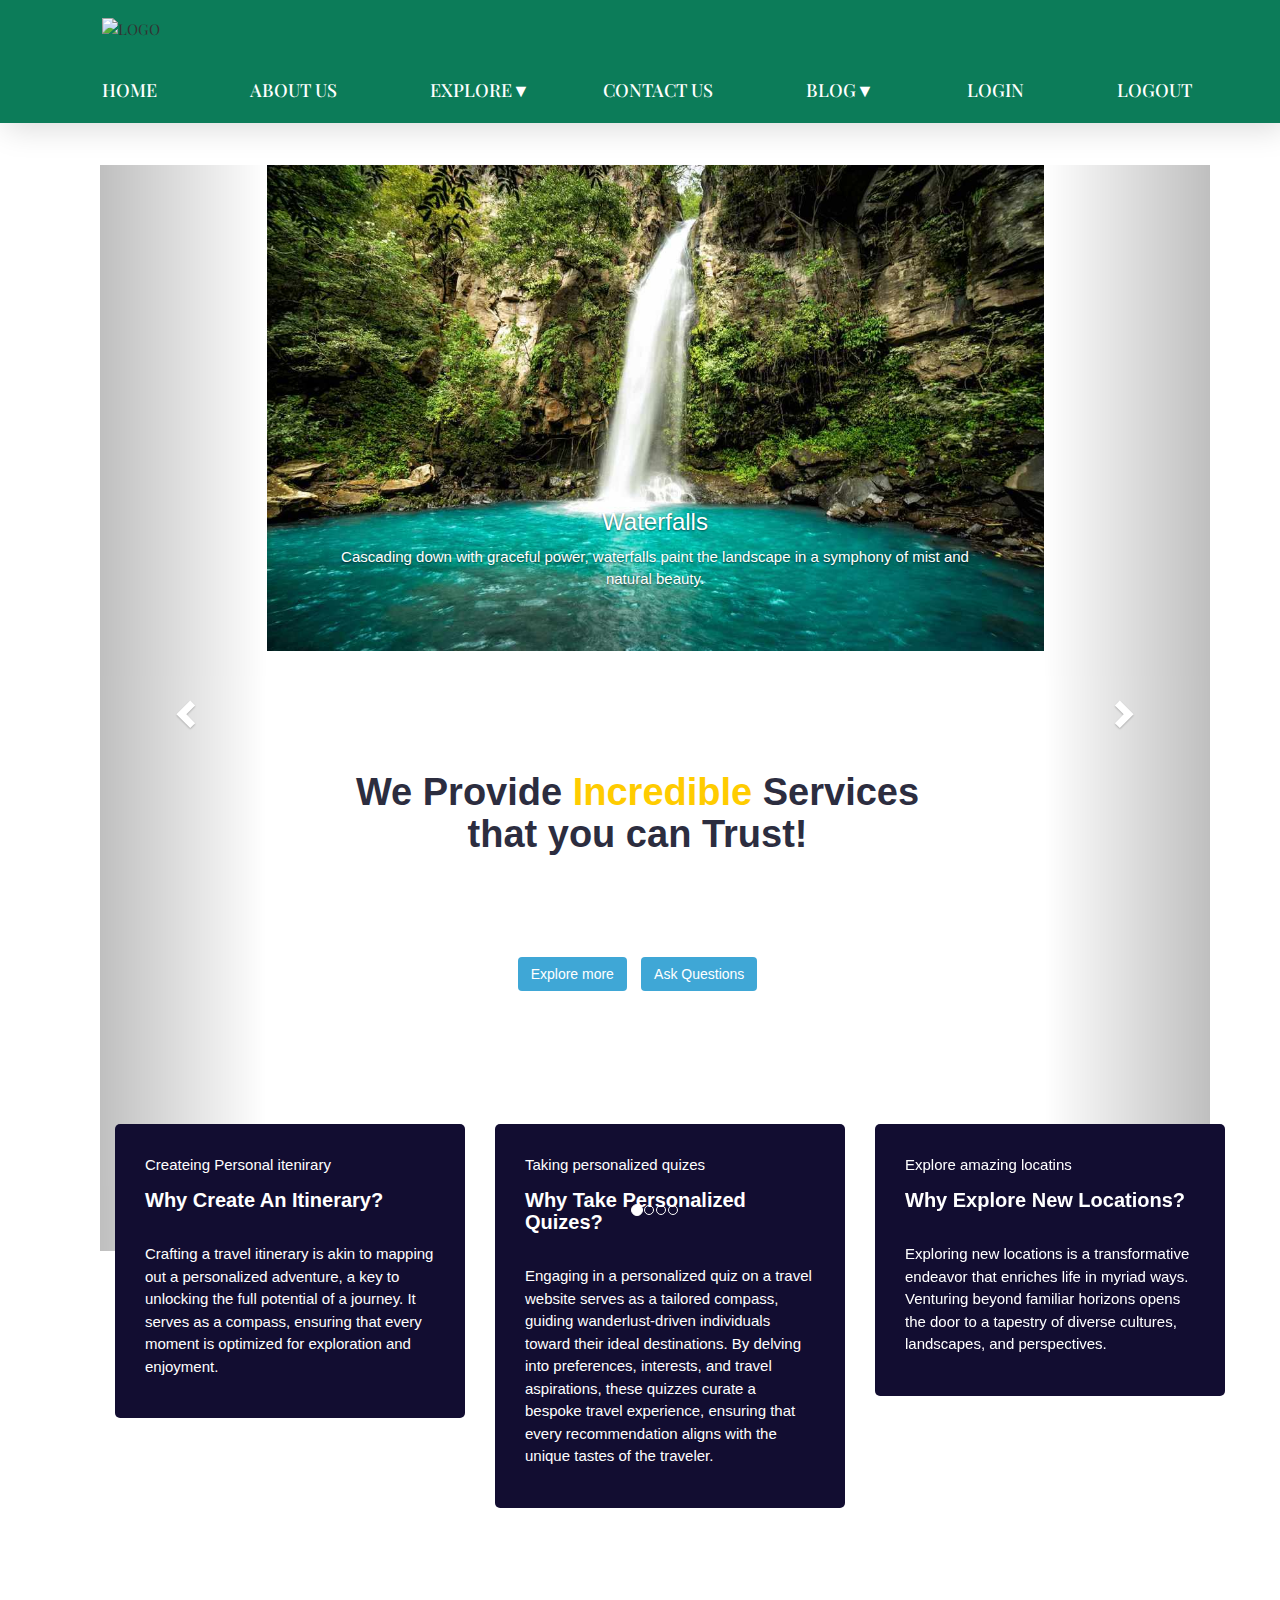
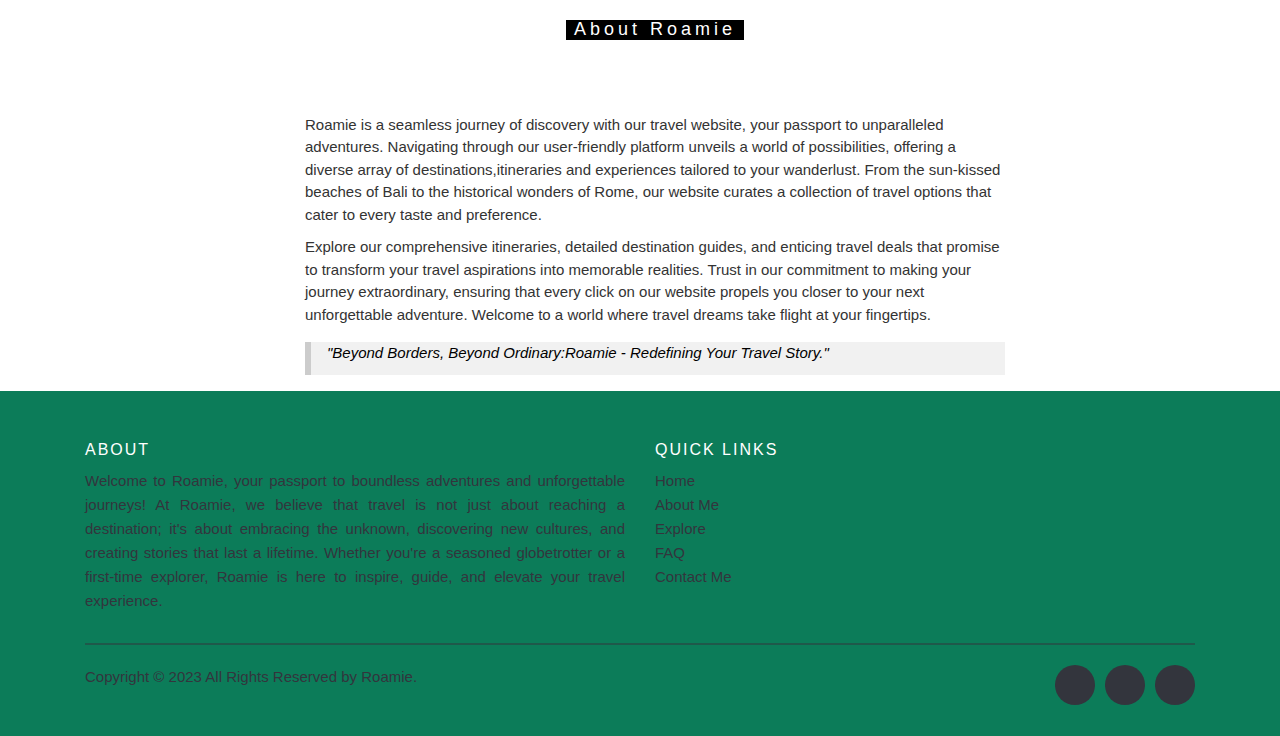
==== aboutus.html @ aede357f "Add files via upload" ====
<!DOCTYPE html>
<html lang="en">

<head>
  <!-- Meta tags for character set and viewport -->
  <meta name="viewport" content="width=device-width, initial-scale=1.0">
  <meta charset="UTF-8">
  
  <!-- Title of the webpage -->
  <title>About Us</title>
  
  <!-- Link to external CSS file -->
  <link rel="stylesheet" type="text/css" href="style.css">
  <link rel="stylesheet" type="text/css" href="aboutus.css">
  

  <!-- Bootstrap CSS -->
  <link href="css/bootstrap.min.css" rel="stylesheet" />
  <!-- Fonts for heading and body -->
  <link rel="preconnect" href="https://fonts.googleapis.com">
  <link rel="preconnect" href="https://fonts.gstatic.com" crossorigin>
  <link href="https://fonts.googleapis.com/css2?family=Playfair+Display&display=swap" rel="stylesheet">
  <link rel="preconnect" href="https://fonts.googleapis.com">
  <link rel="preconnect" href="https://fonts.gstatic.com" crossorigin>
  <link href="https://fonts.googleapis.com/css2?family=Eagle+Lake&display=swap" rel="stylesheet">

  <!-- Font Awesome Kit -->
  <script src="https://kit.fontawesome.com/c820918012.js" crossorigin="anonymous"></script>

  <!-- Internal CSS styles -->
  <style>
    /* Add your additional styles here if needed */
  </style>

</head>
<body>
<nav>
    <!-- Logo image -->
    <img src="logo.gif" class="logo" alt="Logo" title="Roamie">
    
    <!-- Navigation links -->
    <ul class="navbar">
      <li><a href="index.html">Home</a></li>
      <li><a href="aboutus.html">About Us</a></li>
       <li class="submenu-parent">
    <a href="explore.html">Explore▼ </a>
    <!-- Submenu for Explore -->
    <ul class="submenu">
      <li><a href="itinerary.html">Itinerary</a></li>
      <li><a href="packages.html">Packages</a></li>
    </ul>
  </li>
  <a href="contact.html">Contact Us</a>
	<li class="submenu-parent">
      <a href="blog.html">Blog▼</a>
	  <ul class="submenu">
      <li><a href="FAQ.html">FAQ</a></li>
    </ul></li>
      <li><a href="login.php">
          <span>Login</span>
          <i class="fa fa-user" aria-hidden="true"></i>
        </a></li>
      <li><a href="logout.php">
          <span>Logout</span>
          <i class="fa fa-user" aria-hidden="true"></i>
        </a></li>
    </ul>
  </nav>
      <!-- End Header -->  
  <section class="container">


  <title>Bootstrap Example</title>
  <meta charset="utf-8">
  <meta name="viewport" content="width=device-width, initial-scale=1">
  <link rel="stylesheet" href="https://maxcdn.bootstrapcdn.com/bootstrap/3.4.1/css/bootstrap.min.css">
  <script src="https://ajax.googleapis.com/ajax/libs/jquery/3.7.1/jquery.min.js"></script>
  <script src="https://maxcdn.bootstrapcdn.com/bootstrap/3.4.1/js/bootstrap.min.js"></script>
  <link rel="stylesheet" href="https://www.w3schools.com/w3css/4/w3.css">
  <style>
  .carousel-inner > .item > img,
  .carousel-inner > .item > a > img {
    width: 70%;
    margin: auto;
  }
  </style>



<div class="container">
  <br>
  <div id="myCarousel" class="carousel slide" data-ride="carousel">
    <!-- Indicators -->
    <ol class="carousel-indicators">
      <li data-target="#myCarousel" data-slide-to="0" class="active"></li>
      <li data-target="#myCarousel" data-slide-to="1"></li>
      <li data-target="#myCarousel" data-slide-to="2"></li>
      <li data-target="#myCarousel" data-slide-to="3"></li>
    </ol>

    <!-- Wrapper for slides -->
    <div class="carousel-inner" role="listbox">

      <div class="item active">
        <img src="images/photo06.jpg" alt="Chania" width="460" height="345">
        <div class="carousel-caption">
          <h3>Waterfalls</h3>
          <p>Cascading down with graceful power, waterfalls paint the landscape in a symphony of mist and natural beauty.</p>
        </div>
      </div>

      <div class="item">
        <img src="images/photo07.jpg" alt="Chania" width="460" height="345">
        <div class="carousel-caption">
          <h3>Beaches</h3>
          <p>Golden Sands: Beaches boast soft, 
		  golden sands that invite you to sink your toes into their warmth.</p>
        </div>
      </div>
    
      <div class="item">
        <img src="images/photo08.jpg" alt="Flower" width="460" height="345">
        <div class="carousel-caption">
          <h3>Cities</h3>
          <p>Cities pulse with life, weaving a tapestry of diverse cultures, towering skylines, and the constant hum of urban energy.</p>
        </div>
      </div>

      <div class="item">
        <img src="images/photo09.jpg" alt="Flower" width="460" height="345">
        <div class="carousel-caption">
          <h3>Landmarks</h3>
          <p>The Eiffel Tower, an iconic Parisian landmark, stands tall and elegant, commanding the cityscape with its timeless beauty.</p>
        </div>
      </div>
  
    </div>
	
	<section class="slider">
			<div class="hero-slider">
				<!-- Start Single Slider -->
				<div class="single-slider" style="background-image:url('img/photo01.jpg')">
					<div class="container">
						<div class="row">
							<div class="col-lg-7">
								<div class="text">
									<h1>We Provide <span>Incredible</span> Services that you can <pan>Trust!</span></h1>
									<p>Roamie is a place where you can create and plan your dream holidays without any stress or hassle </p>
									<div class="button">
										<a href="Explore.html" class="btn">Explore more</a>
										<a href="faq.html" class="btn primary">Ask Questions</a>
									</div>
								</div>
							</div>
						</div>
					</div>
				</div>
				<!-- End Single Slider -->

    <!-- Left and right controls -->
    <a class="left carousel-control" href="#myCarousel" role="button" data-slide="prev">
      <span class="glyphicon glyphicon-chevron-left" aria-hidden="true"></span>
      <span class="sr-only">Previous</span>
    </a>
    <a class="right carousel-control" href="#myCarousel" role="button" data-slide="next">
      <span class="glyphicon glyphicon-chevron-right" aria-hidden="true"></span>
      <span class="sr-only">Next</span>
    </a>
  </div>
</div>



<br>
<br>


		<!-- Start Schedule Area -->
		<section class="schedule">
			<div class="container">
				<div class="schedule-inner">
					<div class="row">
						<div class="col-lg-4 col-md-6 col-12 ">
							<!-- single-schedule -->
							<div class="single-schedule first">
								<div class="inner">
									<div class="icon">
										<i class="fa fa-tree"></i>
									</div>
									<div class="single-content">
										<span>Createing Personal itenirary</span>
										<h4>why create an itinerary?</h4>
										<p>Crafting a travel itinerary is akin to mapping out a personalized adventure, a key to unlocking the full potential of a journey. 
										It serves as a compass, ensuring that every moment is optimized for exploration and enjoyment.</p>
										
									</div>
								</div>
							</div>
						</div>
						<div class="col-lg-4 col-md-6 col-12">
							<!-- single-schedule -->
							<div class="single-schedule middle">
								<div class="inner">
									<div class="icon">
										<i class="icofont-prescription"></i>
									</div>
									<div class="single-content">
										<span>Taking personalized quizes</span>
										<h4>why take personalized quizes?</h4>
										<p>Engaging in a personalized quiz on a travel website serves as a tailored compass, guiding wanderlust-driven individuals toward their ideal destinations. 
										By delving into preferences, interests, and travel aspirations, 
										these quizzes curate a bespoke travel experience, ensuring that every recommendation aligns with the unique tastes of the traveler.</p>
										
									</div>
								</div>
							</div>
						</div>
						<div class="col-lg-4 col-md-12 col-12">
							<!-- single-schedule -->
							<div class="single-schedule last">
								<div class="inner">
									<div class="icon">
										<i class="fa fa-tree"></i>
									</div>
									<div class="single-content">
										<span>Explore amazing locatins</span>
										<h4>why explore new locations?</h4>
										<p>Exploring new locations is a transformative endeavor that enriches life in myriad ways. 
										Venturing beyond familiar horizons opens the door to a tapestry of diverse cultures, 
                                        landscapes, and perspectives.</p>
										
									</div>
								</div>
							</div>
						</div>
					</div>
				</div>
			</div>
		</section>
		<!--/End Start schedule Area -->
		
		
		
		
		
		
		
		
		
		
		
		
		
		
		
		
		
		
		
		
		<!-- About Container -->
<div class="w3-container" id="about">
  <div class="w3-content" style="max-width:700px">
    <h5 class="w3-center w3-padding-64"><span class="w3-tag w3-wide">About Roamie</span></h5>
    <p>Roamie is  a seamless journey of discovery with our travel website, your passport to unparalleled adventures. Navigating through our user-friendly platform unveils a world of possibilities, 
	offering a diverse array of destinations,itineraries
    and experiences tailored to your wanderlust. From the sun-kissed beaches of Bali to the historical wonders of Rome, our website curates a collection of travel options that cater to every taste and preference. 	</p>
    <p> Explore our comprehensive itineraries, detailed destination guides, and enticing travel deals that promise to transform your travel aspirations into memorable realities. Trust in our commitment to making your journey extraordinary, 
	ensuring that every click on our website propels you closer to your next unforgettable adventure. Welcome to a world where travel dreams take flight at your fingertips.</p>
	

    <div class="w3-panel w3-leftbar w3-light-grey ">
      <p><i>"Beyond Borders, Beyond Ordinary:Roamie - Redefining Your Travel Story."</i></p>
    </div>
		



	
	</p>
	

  </section>
   </section>
  <!-- End about us  -->
        
 
		
		
		

  <!-- Footer -->
 
  <footer class="site-footer">
    <div class="container">
      <div class="row">
        <div class="col-sm-12 col-md-6">
          <!-- About section in the footer -->
          <h6>About</h6>
          <p class="text-justify">Welcome to Roamie, your passport to boundless adventures and unforgettable journeys!
            At Roamie, we believe that travel is not just about reaching a destination; it's about embracing the unknown,
            discovering new cultures, and creating stories that last a lifetime.
            Whether you're a seasoned globetrotter or a first-time explorer, Roamie is here to inspire, guide, and elevate
            your travel experience.</p>
        </div>
        <div class="col-xs-6 col-md-3">
          <!-- Quick Links section in the footer -->
          <h6>Quick Links</h6>
          <ul class="footer-links">
            <li><a href="index.html">Home</a></li>
            <li><a href="aboutus.html">About Me</a></li>
            <li><a href="explore.html">Explore</a></li>
            <li><a href="faq.html">FAQ</a></li>
            <li><a href="contact.html">Contact Me</a></li>
          </ul>
        </div>
      </div>
      <hr>
    </div>
    <div class="container">
      <div class="row">
        <div class="col-md-8 col-sm-6 col-xs-12">
          <!-- Copyright information in the footer -->
          <p class="copyright-text">Copyright &copy; 2023 All Rights Reserved by
            <a href="#">Roamie</a>.
          </p>
        </div>
        <div class="col-md-4 col-sm-6 col-xs-12">
          <!-- Social media icons in the footer -->
          <ul class="social-icons">
            <li><a class="facebook" href="#"><i class="fa fa-facebook"></i></a></li>
            <li><a class="twitter" href="#"><i class="fa fa-twitter"></i></a></li>
            <li><a class="linkedin" href="#"><i class="fa fa-linkedin"></i></a></li>
          </ul>
        </div>
      </div>
    </div>
  </footer>
  
<script>
 
    
	$(function() {
    new Slider({
        images: '.slider-1 img',
        btnPrev: '.slider-1 .buttons .prev',
        btnNext: '.slider-1 .buttons .next',
        auto: false
    });

	new Slider({
        images: '.slider-2 img',
        btnPrev: '.slider-2 .buttons .prev',
        btnNext: '.slider-2 .buttons .next',
        auto: true,
        rate: 2000
    });
});

function Slider(obj) {
	this.images = $(obj.images);
	this.auto = obj.auto;
	this.btnPrev = obj.btnPrev;
	this.btnNext = obj.btnNext;
     this.rate = obj.rate || 1000;

	var i = 0;
     var slider = this;

    // The "Previous" button: to remove the class .shown, to show the previous image and to add the .shown class
	this.prev = function () {
		slider.images.eq(i).removeClass('shown');
		i--;

		if (i < 0) {
			i = slider.images.length - 1;
		}

		slider.images.eq(i).addClass('shown');
	}

    // The "Next" button: to remove the class .shown, to show the next image and to add the .shown class
	this.next = function () {
		slider.images.eq(i).removeClass('shown');
		i++;

		if (i >= slider.images.length) {
			i = 0;
		}

		slider.images.eq(i).addClass('shown');
	}

    // To add next and prev functions when clicking on the corresponding buttons
    $(slider.btnPrev).on('click', function(){ slider.prev();});
    $(slider.btnNext).on('click', function(){ slider.next();});

    // For the automatic slider: this method calls the next function at the set rate
	if (slider.auto)	{
        setInterval(slider.next, slider.rate);
    }
};


</script>
		
        <!-- Javascript files-->
      <script src="js/jquery.min.js"></script>
      <script src="js/popper.min.js"></script>
      <script src="js/bootstrap.bundle.min.js"></script>
      <script src="js/jquery-3.0.0.min.js"></script>
      <script src="js/plugin.js"></script>
      <!-- sidebar -->
      <script src="js/jquery.mCustomScrollbar.concat.min.js"></script>
      <script src="js/custom.js"></script>
</body>

</html>
---- style.css ----
body {
    background-color: #fff;
	font-family: 'Georgia', sans-serif;
}

/* Submenu styles */
.submenu-parent {
    position: relative;
}

.submenu {
    display: none;
    position: absolute;
    top: 100%;
    left: 0;
    background-color: #0C7C59;
    box-shadow: 5px 5px 30px rgba(0, 0, 0, 15%);
    z-index: 1;
}

.submenu li {
    display: block;
}

.submenu a {
    color: white;
    padding: 10px 22px;
    text-decoration: none;
    display: block;
    font-size: 16px;
    transition: ease 0.40s;
}

.submenu a:hover {
    background: white;
    color: black;
}

/* Show submenu on hover */
.submenu-parent:hover .submenu {
    display: block;
}

/* Navigation styles */

nav {
    width: 100%;
    position: relative;
    background-color: #0C7C59;
    box-shadow: 5px 5px 30px rgba(0, 0, 0, 15%);
    display: flex;
    align-items: center;
    justify-content: space-between;
    text-transform: uppercase;
    font-size: 15px;
    font-family: 'Playfair Display', cursive;
}

nav .logo {
    width: 60px;
    margin: 2vh;
    margin-left: 8%;
}

nav ul li {
    list-style: none;
    display: inline-block;
    margin-left: 20px;
}

.navbar {
    display: flex;
    margin-right: 4vh;
}

.navbar a {
    color: white;
    font-size: 18px;
    padding: 10px 22px;
    border-radius: 4px;
    font-weight: 500;
    text-decoration: none;
    transition: ease 0.40s;
}

.navbar a:hover,
.navbar a.active {
    background: white;
    color: black;
    box-shadow: 5px 10px 30px rgb(85 85 85 / 20%);
    border-radius: 5px;
}

nav ul li a {
    text-decoration: none;
    color: rgb(255, 255, 255);
    font-size: 17px;
}
/*End Navigation styles */

/* Footer styles */

.site-footer {
    background-color: #0C7C59;
    padding: 45px 0 20px;
    font-size: 15px;
    line-height: 24px;
    color: #33353d;
}

.site-footer hr {
    border-top-color: #33353d;
    opacity: 0.5
}

.site-footer hr.small {
    margin: 20px 0
}

.site-footer h6 {
    color: #fff;
    font-size: 16px;
    text-transform: uppercase;
    margin-top: 5px;
    letter-spacing: 2px
}

.site-footer a {
    color: #33353d;
}

.site-footer a:hover {
    color: #3366cc;
    text-decoration: none;
}

.footer-links {
    padding-left: 0;
    list-style: none
}

.footer-links li {
    display: block
}

.footer-links a {
    color: #33353d
}

.footer-links a:active,
.footer-links a:focus,
.footer-links a:hover {
    color: #3366cc;
    text-decoration: none;
}

.footer-links.inline li {
    display: inline-block
}

.site-footer .social-icons {
    text-align: right
}

.site-footer .social-icons a {
    width: 40px;
    height: 40px;
    line-height: 40px;
    margin-left: 6px;
    margin-right: 0;
    border-radius: 100%;
    background-color: #33353d
}

.copyright-text {
    margin: 0
}

@media (max-width:991px) {
    .site-footer [class^=col-] {
        margin-bottom: 30px
    }
}

@media (max-width:767px) {
    .site-footer {
        padding-bottom: 0
    }

    .site-footer .copyright-text,
    .site-footer .social-icons {
        text-align: center
    }
}

.social-icons {
    padding-left: 0;
    margin-bottom: 0;
    list-style: none
}

.social-icons li {
    display: inline-block;
    margin-bottom: 4px
}

.social-icons li.title {
    margin-right: 15px;
    text-transform: uppercase;
    color: #96a2b2;
    font-weight: 700;
    font-size: 13px
}

.social-icons a {
    background-color: #eceeef;
    color: #818a91;
    font-size: 16px;
    display: inline-block;
    line-height: 44px;
    width: 44px;
    height: 44px;
    text-align: center;
    margin-right: 8px;
    border-radius: 100%;
    -webkit-transition: all .2s linear;
    -o-transition: all .2s linear;
    transition: all .2s linear
}

.social-icons a:active,
.social-icons a:focus,
.social-icons a:hover {
    color: #fff;
    background-color: #29aafe
}

.social-icons.size-sm a {
    line-height: 34px;
    height: 34px;
    width: 34px;
    font-size: 14px
}

.social-icons a.facebook:hover {
    background-color: #3b5998
}

.social-icons a.twitter:hover {
    background-color: #00aced
}

.social-icons a.linkedin:hover {
    background-color: #007bb6
}

.social-icons a.dribbble:hover {
    background-color: #ea4c89
}

@media (max-width:767px) {
    .social-icons li.title {
        display: block;
        margin-right: 0;
        font-weight: 600
    }
}
---- aboutus.css ----
.slider {
  width: 700px;
  margin: 0 auto 20px;
  text-align: center;
}

.slider .photos {
  position: relative;
  height: 433px;
}

        
.slider .photos img {
  width: 100%;
  position: absolute;
  left: 0;
  opacity: 0;
  transition: opacity 1s;
}

.slider .photos img.shown {
  opacity: 1;
}

.prev:before,
.next:before {
  color: #fff;
  font-size: 100px;
  position: absolute;
  top: 35%;
  cursor: pointer;
}

.prev:before {
  content: '<';
  left: 0;
}

.next:before {
  content: '>';
  right: 0;
}






/*=============================
	Start Schedule CSS
===============================*/
.schedule {
	background: #fff;
	margin: 0;
	padding: 0;
	height: 230px;
}
.schedule .schedule-inner {
	position: relative;
	transform: translateY(-50%);
	z-index:9;
}
.schedule .single-schedule {
	position: relative;
	text-align: left;
	z-index:3;
	border-radius:5px;
	background:#120D31;
	 -webkit-transition: all .3s ease-out 0s;
    -moz-transition: all .3s ease-out 0s;
    -ms-transition: all .3s ease-out 0s;
    -o-transition: all .3s ease-out 0s;
    transition: all .3s ease-out 0s;
}
.schedule .single-schedule .inner {
	overflow:hidden;
	position: relative;
	padding:30px;
	z-index:2;
}
.schedule .single-schedule:before{
	position: absolute;
    z-index: -1;
    content: '';
    bottom: -10px;
    left: 0;
    right: 0;
    margin: 0 auto;
    width: 80%;
    height: 90%;
    background:#120D31;
    opacity: 0;
    filter: blur(10px);
    -webkit-transition: all .3s ease-out 0s;
    -moz-transition: all .3s ease-out 0s;
    -ms-transition: all .3s ease-out 0s;
    -o-transition: all .3s ease-out 0s;
    transition: all .3s ease-out 0s;
}
.schedule .single-schedule:hover:before{
	opacity: 0.8;
}
.schedule .single-schedule:hover{
	transform: translateY(-5px);
}
.schedule .single-schedule .icon i{
	position: absolute;
	font-size: 110px;
	color: #fff;
	 -webkit-transition: all .3s ease-out 0s;
    -moz-transition: all .3s ease-out 0s;
    -ms-transition: all .3s ease-out 0s;
    -o-transition: all .3s ease-out 0s;
    transition: all .3s ease-out 0s;
	z-index:-1;
	visibility:visible;
	opacity:0.2;
	right: -25px;
	bottom: -30px;
}
.schedule .single-schedule span{
	display:block;
	color:#fff;
}
.schedule .single-schedule h4{
	font-size: 20px;
	font-weight:600;
	display:inline-block;
	text-transform:capitalize;
	color:#fff;
	margin-top:13px;
}
.schedule .single-schedule p{
	color:#fff;
	margin-top:22px;
}
.schedule .single-schedule a {
	color: #fff;
	margin-top: 25px;
	font-weight: 500;
	display: inline-block;
	position: relative;
}
.schedule .single-schedule a:before{
	position:absolute;
	content:"";
	left:0;
	bottom:0;
	height:1px;
	width:0%;
	background:#fff;
	-webkit-transition:all 0.4s ease;
	-moz-transition:all 0.4s ease;
	transition:all 0.4s ease;
}
.schedule .single-schedule a:hover:before{
	width:100%;
	width:100%;
}
.schedule .single-schedule a i{
	margin-left:10px;
}
.schedule .single-schedule .time-sidual{
	
}
.schedule .single-schedule .time-sidual{
	overflow:hidden;
	margin-top:17px;
}
.schedule .single-schedule .time-sidual li {
	display: block;
	color: #fff;
	width: 100%;
	margin-bottom:3px;
}
.schedule .single-schedule .time-sidual li:last-child{
	margin:0;
}
.schedule .single-schedule .time-sidual li span{
	display:inline-block;
	float:right;
}
.schedule .single-schedule .day-head .time {
	font-weight: 400;
	float: right;
}
/*=============================
	End Schedule CSS
===============================*/

/*===========================
	Start Hero Area CSS
=============================*/
.slider .single-slider {
	height: 600px;
	background-size: cover;
	background-position: center;
	background-repeat:no-repeat;
}
.slider .single-slider .text{
	margin-top:120px;
}
.slider.index2 .single-slider .text{
	margin-top:150px;
}
.slider .single-slider h1 {
	color: #2C2D3F;
	font-size: 38px;
	font-weight: 700;
	margin: 0;
	padding: 0;
	line-height: 42px;
}
.slider .single-slider h1 span{
	color:#FFCC00;
}
.slider .single-slider p {
	color: white;
	margin-top: 27px;
	font-weight: 400;
}
.slider .single-slider .button{
	margin-top:30px;
}
.slider .single-slider .btn{
	color:#fff;
	background:#3FA7D6;
	font-weight:500;
	display:inline-block;
	margin:0;
	margin-right:10px;
}
.slider .single-slider .btn:last-child{
	margin:0;
	
}
.slider .single-slider .btn.primary{
	background:#3FA7D6;
	color:#fff;
}
.slider .single-slider .btn.primary:before{
	background:#FFCC00;
}
.slider .owl-carousel .owl-nav {
	margin: 0;
    position: absolute;
    top: 50%;
    width: 100%;
	margin-top:-25px;
}
.slider .owl-carousel .owl-nav div {
	height: 50px;
	width: 50px;
	line-height: 50px;
	text-align: center;
	background: #3FA7D6;
	color: #fff;
	font-size: 26px;
	position: absolute;
	margin: 0;
	-webkit-transition: all 0.4s ease;
	-moz-transition: all 0.4s ease;
	transition: all 0.4s ease;
	padding: 0;
	border-radius: 50%;
}
.slider .owl-carousel .owl-nav div:hover{
	background:#3FA7D6;
	color:#fff;
}
.slider .owl-carousel .owl-controls .owl-nav .owl-prev{
	left:20px;
}
.slider .owl-carousel .owl-controls .owl-nav .owl-next{
	right:20px;
}

/* Slider Animation */
.owl-item.active .single-slider h1{
    animation: fadeInUp 1s both 0.6s;
}
.owl-item.active .single-slider p{
    animation: fadeInUp 1s both 1s;
}
.owl-item.active .single-slider .button{
    animation: fadeInDown 1s both 1.5s;
}
/*===========================
	End Hero Area CSS
=============================*/



body, html {
  height: 100%;
  font-family: 'sans serif', cursive;
}

.bgimg {
  background-position: center;
  background-size: cover;
  background-image: url("images/photo04.jpg");
  min-height: 75%;
}

.menu {
  display: none;
}
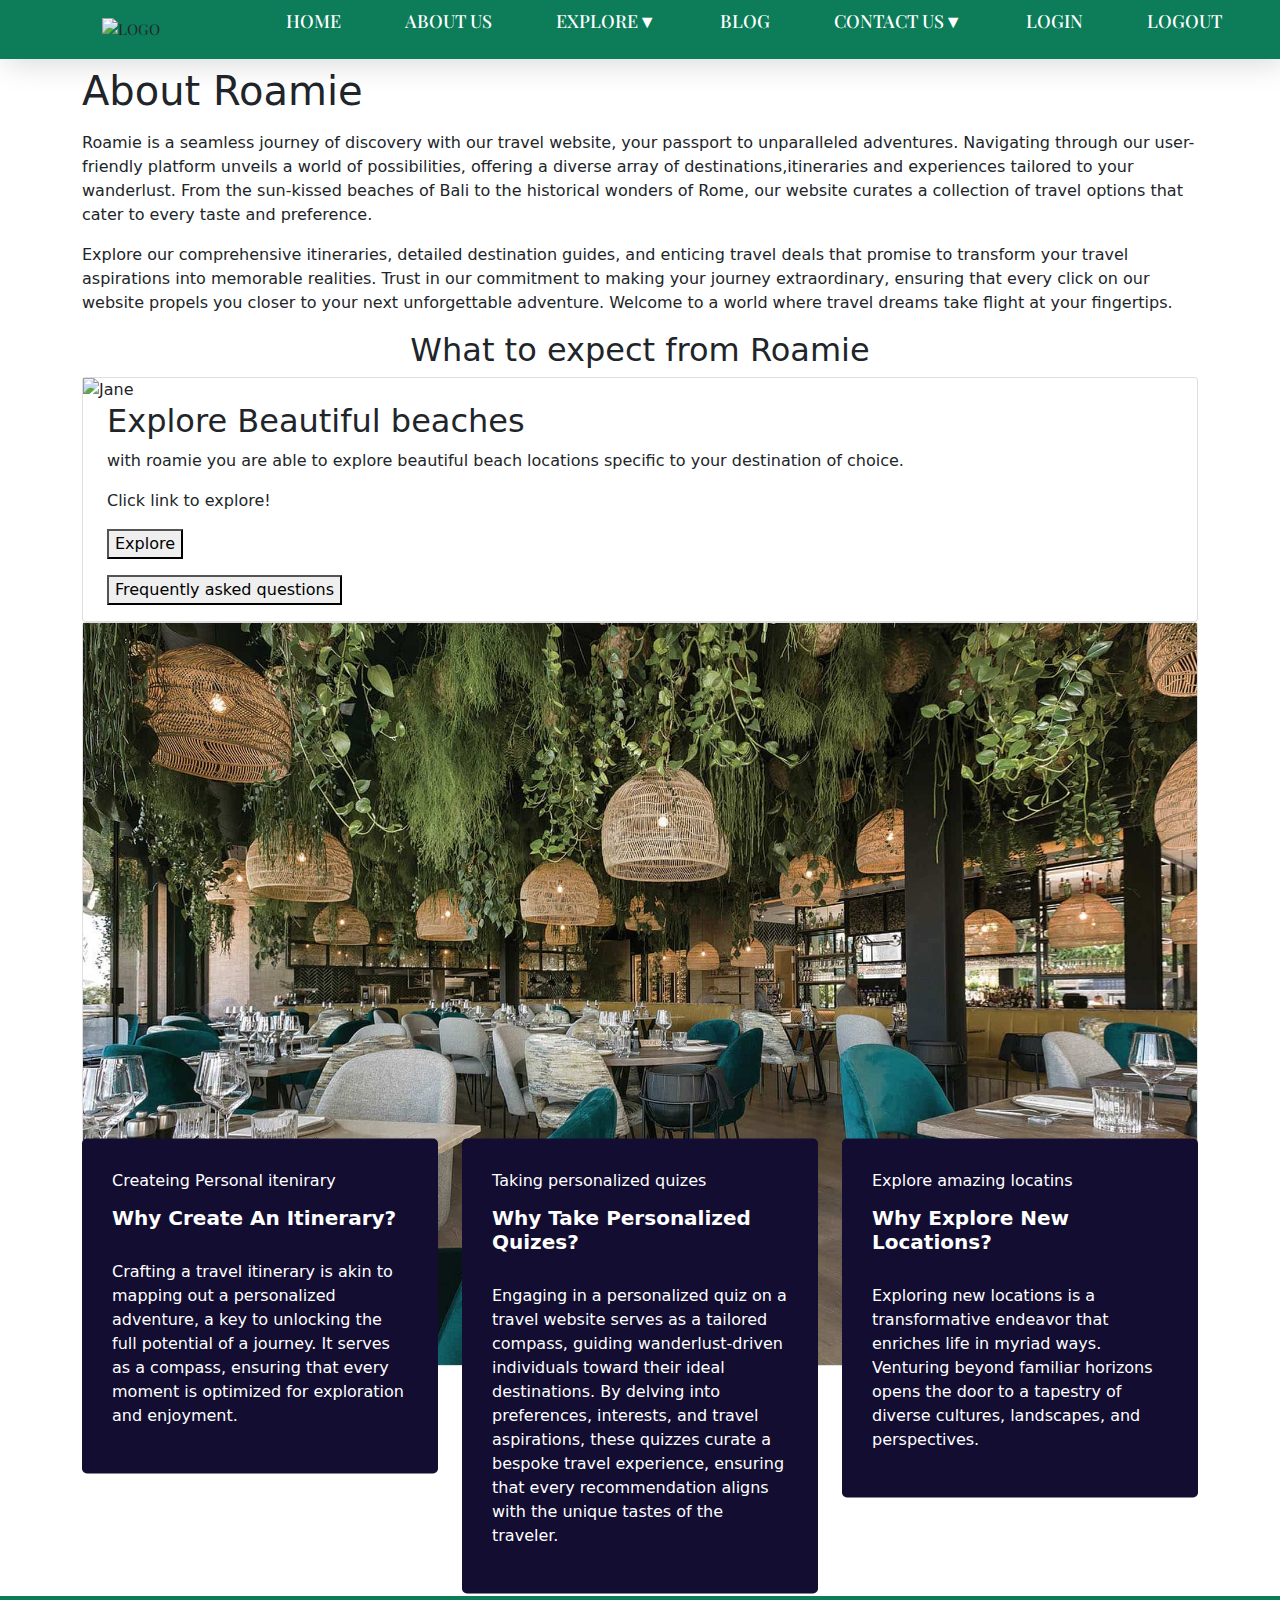
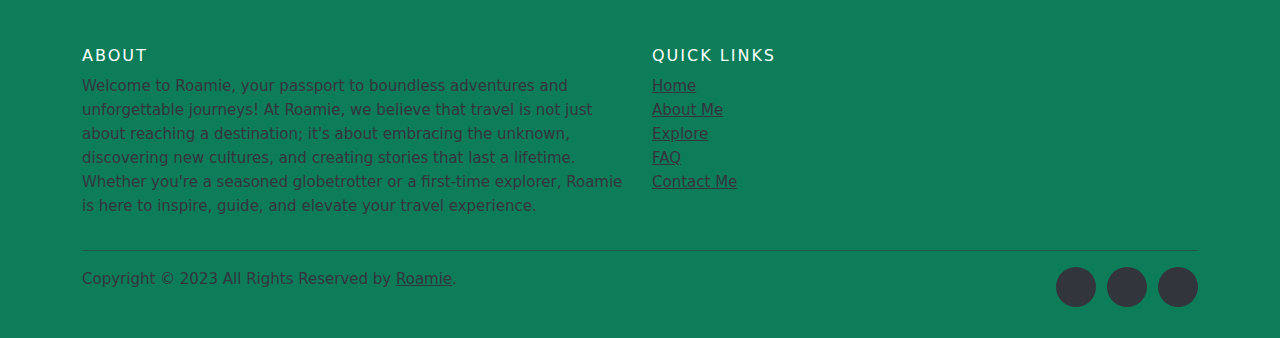
==== commit 0f65d45a: "Update aboutus.html" ====
--- a/aboutus.html
+++ b/aboutus.html
@@ -31,13 +31,14 @@
   <style>
     /* Add your additional styles here if needed */
   </style>
-
 </head>
+
 <body>
-<nav>
+  <!-- Header -->
+  <nav>
     <!-- Logo image -->
     <img src="logo.gif" class="logo" alt="Logo" title="Roamie">
-    
+      
     <!-- Navigation links -->
     <ul class="navbar">
       <li><a href="index.html">Home</a></li>
@@ -47,12 +48,11 @@
     <!-- Submenu for Explore -->
     <ul class="submenu">
       <li><a href="itinerary.html">Itinerary</a></li>
-      <li><a href="packages.html">Packages</a></li>
     </ul>
   </li>
-  <a href="contact.html">Contact Us</a>
+  <li><a href="blog.html">Blog</a></li>
 	<li class="submenu-parent">
-      <a href="blog.html">Blog▼</a>
+      <a href="contact.html">Contact Us▼</a>
 	  <ul class="submenu">
       <li><a href="FAQ.html">FAQ</a></li>
     </ul></li>
@@ -66,116 +66,53 @@
         </a></li>
     </ul>
   </nav>
-      <!-- End Header -->  
+     
   <section class="container">
-
-
-  <title>Bootstrap Example</title>
-  <meta charset="utf-8">
-  <meta name="viewport" content="width=device-width, initial-scale=1">
-  <link rel="stylesheet" href="https://maxcdn.bootstrapcdn.com/bootstrap/3.4.1/css/bootstrap.min.css">
-  <script src="https://ajax.googleapis.com/ajax/libs/jquery/3.7.1/jquery.min.js"></script>
-  <script src="https://maxcdn.bootstrapcdn.com/bootstrap/3.4.1/js/bootstrap.min.js"></script>
-  <link rel="stylesheet" href="https://www.w3schools.com/w3css/4/w3.css">
-  <style>
-  .carousel-inner > .item > img,
-  .carousel-inner > .item > a > img {
-    width: 70%;
-    margin: auto;
-  }
-  </style>
-
-
-
-<div class="container">
-  <br>
-  <div id="myCarousel" class="carousel slide" data-ride="carousel">
-    <!-- Indicators -->
-    <ol class="carousel-indicators">
-      <li data-target="#myCarousel" data-slide-to="0" class="active"></li>
-      <li data-target="#myCarousel" data-slide-to="1"></li>
-      <li data-target="#myCarousel" data-slide-to="2"></li>
-      <li data-target="#myCarousel" data-slide-to="3"></li>
-    </ol>
-
-    <!-- Wrapper for slides -->
-    <div class="carousel-inner" role="listbox">
-
-      <div class="item active">
-        <img src="images/photo06.jpg" alt="Chania" width="460" height="345">
-        <div class="carousel-caption">
-          <h3>Waterfalls</h3>
-          <p>Cascading down with graceful power, waterfalls paint the landscape in a symphony of mist and natural beauty.</p>
-        </div>
+    <!-- Your contact section content goes here -->
+    <h2></h2> 
+	
+<div class="about-section">
+  <h1>About Roamie</h1>
+  <p></p>
+  <p>Roamie is  a seamless journey of discovery with our travel website, your passport to unparalleled adventures. Navigating through our user-friendly platform unveils a world of possibilities, 
+	offering a diverse array of destinations,itineraries
+    and experiences tailored to your wanderlust. From the sun-kissed beaches of Bali to the historical wonders of Rome, our website curates a collection of travel options that cater to every taste and preference. 	</p>
+    <p> Explore our comprehensive itineraries, detailed destination guides, and enticing travel deals that promise to transform your travel aspirations into memorable realities. Trust in our commitment to making your journey extraordinary, 
+	ensuring that every click on our website propels you closer to your next unforgettable adventure. Welcome to a world where travel dreams take flight at your fingertips.</p>
+</div>
+
+<h2 style="text-align:center">What to expect from Roamie</h2>
+<div class="row">
+  <div class="column">
+    <div class="card">
+      <img src="images/photo13.jpg" alt="Jane" style="width:100%">
+      <div class="container">
+        <h2>Explore Beautiful beaches</h2>
+     
+        <p>with roamie you are able to explore beautiful beach locations specific to your destination
+		of choice.</p>
+        <p>Click link to explore! </p>
+        <p> <button class="button">Explore</button></p>
+		<p><button class="button">Frequently asked questions</button></p>
       </div>
-
-      <div class="item">
-        <img src="images/photo07.jpg" alt="Chania" width="460" height="345">
-        <div class="carousel-caption">
-          <h3>Beaches</h3>
-          <p>Golden Sands: Beaches boast soft, 
-		  golden sands that invite you to sink your toes into their warmth.</p>
-        </div>
-      </div>
-    
-      <div class="item">
-        <img src="images/photo08.jpg" alt="Flower" width="460" height="345">
-        <div class="carousel-caption">
-          <h3>Cities</h3>
-          <p>Cities pulse with life, weaving a tapestry of diverse cultures, towering skylines, and the constant hum of urban energy.</p>
-        </div>
-      </div>
-
-      <div class="item">
-        <img src="images/photo09.jpg" alt="Flower" width="460" height="345">
-        <div class="carousel-caption">
-          <h3>Landmarks</h3>
-          <p>The Eiffel Tower, an iconic Parisian landmark, stands tall and elegant, commanding the cityscape with its timeless beauty.</p>
-        </div>
-      </div>
-  
-    </div>
-	
-	<section class="slider">
-			<div class="hero-slider">
-				<!-- Start Single Slider -->
-				<div class="single-slider" style="background-image:url('img/photo01.jpg')">
-					<div class="container">
-						<div class="row">
-							<div class="col-lg-7">
-								<div class="text">
-									<h1>We Provide <span>Incredible</span> Services that you can <pan>Trust!</span></h1>
-									<p>Roamie is a place where you can create and plan your dream holidays without any stress or hassle </p>
-									<div class="button">
-										<a href="Explore.html" class="btn">Explore more</a>
-										<a href="faq.html" class="btn primary">Ask Questions</a>
-									</div>
-								</div>
-							</div>
-						</div>
-					</div>
-				</div>
-				<!-- End Single Slider -->
-
-    <!-- Left and right controls -->
-    <a class="left carousel-control" href="#myCarousel" role="button" data-slide="prev">
-      <span class="glyphicon glyphicon-chevron-left" aria-hidden="true"></span>
-      <span class="sr-only">Previous</span>
-    </a>
-    <a class="right carousel-control" href="#myCarousel" role="button" data-slide="next">
-      <span class="glyphicon glyphicon-chevron-right" aria-hidden="true"></span>
-      <span class="sr-only">Next</span>
-    </a>
+    </div>
+  </div>
+
+
+
+  <div class="column">
+    <div class="card">
+      <img src="images/photo12.jpg" alt="John" style="width:100%">
+
+    </div>
   </div>
 </div>
-
-
-
-<br>
-<br>
-
-
-		<!-- Start Schedule Area -->
+		
+   		
+		
+
+    </section>
+	<!-- Start Schedule Area -->
 		<section class="schedule">
 			<div class="container">
 				<div class="schedule-inner">
@@ -238,56 +175,11 @@
 			</div>
 		</section>
 		<!--/End Start schedule Area -->
-		
-		
-		
-		
-		
-		
-		
-		
-		
-		
-		
-		
-		
-		
-		
-		
-		
-		
-		
-		
-		<!-- About Container -->
-<div class="w3-container" id="about">
-  <div class="w3-content" style="max-width:700px">
-    <h5 class="w3-center w3-padding-64"><span class="w3-tag w3-wide">About Roamie</span></h5>
-    <p>Roamie is  a seamless journey of discovery with our travel website, your passport to unparalleled adventures. Navigating through our user-friendly platform unveils a world of possibilities, 
-	offering a diverse array of destinations,itineraries
-    and experiences tailored to your wanderlust. From the sun-kissed beaches of Bali to the historical wonders of Rome, our website curates a collection of travel options that cater to every taste and preference. 	</p>
-    <p> Explore our comprehensive itineraries, detailed destination guides, and enticing travel deals that promise to transform your travel aspirations into memorable realities. Trust in our commitment to making your journey extraordinary, 
-	ensuring that every click on our website propels you closer to your next unforgettable adventure. Welcome to a world where travel dreams take flight at your fingertips.</p>
-	
-
-    <div class="w3-panel w3-leftbar w3-light-grey ">
-      <p><i>"Beyond Borders, Beyond Ordinary:Roamie - Redefining Your Travel Story."</i></p>
-    </div>
-		
-
-
-
-	
-	</p>
-	
-
-  </section>
-   </section>
-  <!-- End about us  -->
-        
- 
-		
-		
-		
+
+
+
+
+
 
   <!-- Footer -->
  
@@ -336,74 +228,6 @@
       </div>
     </div>
   </footer>
-  
-<script>
- 
-    
-	$(function() {
-    new Slider({
-        images: '.slider-1 img',
-        btnPrev: '.slider-1 .buttons .prev',
-        btnNext: '.slider-1 .buttons .next',
-        auto: false
-    });
-
-	new Slider({
-        images: '.slider-2 img',
-        btnPrev: '.slider-2 .buttons .prev',
-        btnNext: '.slider-2 .buttons .next',
-        auto: true,
-        rate: 2000
-    });
-});
-
-function Slider(obj) {
-	this.images = $(obj.images);
-	this.auto = obj.auto;
-	this.btnPrev = obj.btnPrev;
-	this.btnNext = obj.btnNext;
-     this.rate = obj.rate || 1000;
-
-	var i = 0;
-     var slider = this;
-
-    // The "Previous" button: to remove the class .shown, to show the previous image and to add the .shown class
-	this.prev = function () {
-		slider.images.eq(i).removeClass('shown');
-		i--;
-
-		if (i < 0) {
-			i = slider.images.length - 1;
-		}
-
-		slider.images.eq(i).addClass('shown');
-	}
-
-    // The "Next" button: to remove the class .shown, to show the next image and to add the .shown class
-	this.next = function () {
-		slider.images.eq(i).removeClass('shown');
-		i++;
-
-		if (i >= slider.images.length) {
-			i = 0;
-		}
-
-		slider.images.eq(i).addClass('shown');
-	}
-
-    // To add next and prev functions when clicking on the corresponding buttons
-    $(slider.btnPrev).on('click', function(){ slider.prev();});
-    $(slider.btnNext).on('click', function(){ slider.next();});
-
-    // For the automatic slider: this method calls the next function at the set rate
-	if (slider.auto)	{
-        setInterval(slider.next, slider.rate);
-    }
-};
-
-
-</script>
-		
         <!-- Javascript files-->
       <script src="js/jquery.min.js"></script>
       <script src="js/popper.min.js"></script>
@@ -413,6 +237,7 @@
       <!-- sidebar -->
       <script src="js/jquery.mCustomScrollbar.concat.min.js"></script>
       <script src="js/custom.js"></script>
+
 </body>
-
 </html>
+	
